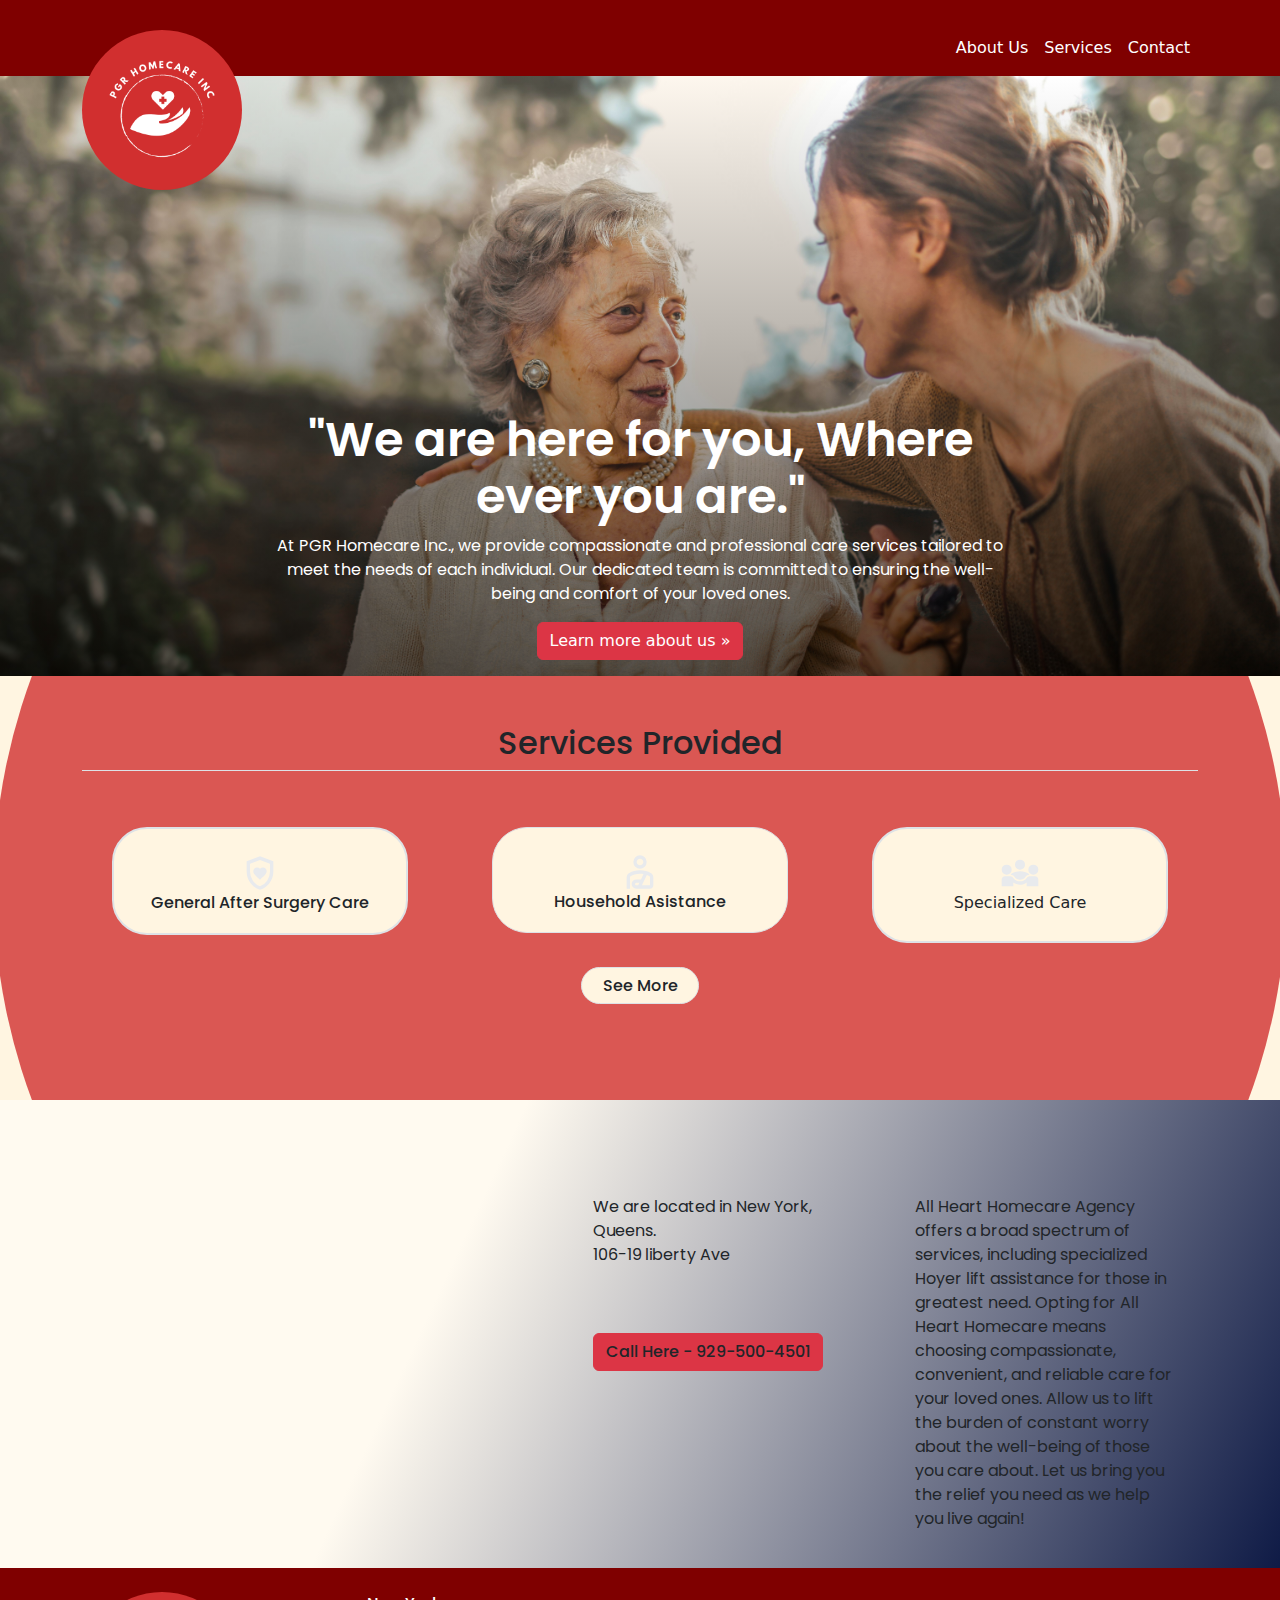
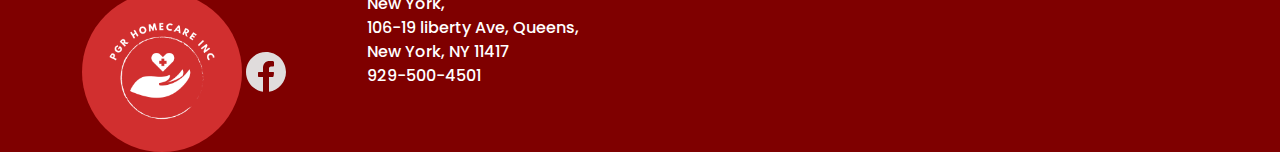
==== index.html @ e8f46c41 "Push the complete frontend" ====
<!DOCTYPE html>
<html lang="en">
<head>
    <meta charset="UTF-8">
    <meta name="viewport" content="width=device-width, initial-scale=1.0">
    <title>Home Care Center</title>
    <link rel="preconnect" href="https://fonts.googleapis.com">
    <link rel="preconnect" href="https://fonts.gstatic.com" crossorigin>
    <link href="https://fonts.googleapis.com/css2?family=Poppins:ital,wght@0,100;0,200;0,300;0,400;0,500;0,600;0,700;0,800;0,900;1,100;1,200;1,300;1,400;1,500;1,600;1,700;1,800;1,900&display=swap" rel="stylesheet">
    <link href="https://cdn.jsdelivr.net/npm/bootstrap@5.3.3/dist/css/bootstrap.min.css" rel="stylesheet" integrity="sha384-QWTKZyjpPEjISv5WaRU9OFeRpok6YctnYmDr5pNlyT2bRjXh0JMhjY6hW+ALEwIH" crossorigin="anonymous">
    <link rel="stylesheet" href="styles.css">
</head>
<body>
    <main>
        <header class=" ">
            <div class="container">
                <nav class="navbar navbar-expand-lg ">
                    <div class="container-fluid">
                    <a class="logo" href="index.html"><img src="./images/PGR Homecare inc copy.jpg" alt="PGR Homecare inc "></a>
                    <button class="navbar-toggler" type="button" data-bs-toggle="collapse" data-bs-target="#navbarNav" aria-controls="navbarNav" aria-expanded="false" aria-label="Toggle navigation">
                        <span class="navbar-toggler-icon"></span>
                    </button>
                    <div class="collapse navbar-collapse" id="navbarNav">
                        <ul class="navbar-nav">
                        <li class="nav-item">
                            <a class="nav-link active" aria-current="page" href="./about-us.html">About Us</a>
                        </li>
                        <li class="nav-item ">
                            <a class="nav-link" href="./services.html">Services</a>
                        </li>
                        <li class="nav-item ">
                            <a class="nav-link" href="./contact.html">Contact</a>
                        </li>
                        </ul>
                    </div>
                    </div>
                </nav>
            </div>
        </header>

        <section id = "moto">
            <div class="container ">
                <div class="rounded">
                  <div class="col-sm-8  mx-auto custom-height-box ">
                    <h1 class="display-5 fw-normal  poppins-semibold">"We are here for you, Where ever you are."</h1>
                    <p class="poppins-regular">At PGR Homecare Inc., we provide compassionate and professional care services tailored to meet the needs of each individual. Our dedicated team is committed to ensuring the well-being and comfort of your loved ones.</p>
                      <a class="btn btn-danger" href="./about-us.html" role="button">Learn more about us »</a>
                    </p>
                </div>
                </div>
              </div>
        </section>

        <section id = "services">
          <div class="rounded-circle"></div>
            <div class="container  py-5" id="icon-grid">
              <h2 class="pb-2 border-bottom text-center poppins-medium">Services Provided</h2>
              <div class="row row-cols-1 row-cols-sm-1 row-cols-md-3  g-4 py-5  justify-content-center">
                <div class="col">
                  <div class="col-10 border rounded border-2  pt-4 d-flex align-items-center flex-column   mx-auto">
                    <img height="40rem"  src="./images/shield_with_heart_24dp_FILL0_wght400_GRAD0_opsz24.svg" alt="">
                    <h3 class="mb-0 text-center poppins-medium">General After Surgery Care</h3>
                  </div>
                </div>
                <div class="col">
                  <div class="border col-10 rounded d-flex align-items-center flex-column pt-4   mx-auto">
                    <img height="40rem" src="./images/personal_injury_24dp_FILL0_wght400_GRAD0_opsz24.svg" alt="">
                    <h3 class="mb-0 poppins-medium  text-center">Household Asistance</h3>
                  </div>
                </div>
                  <div class="col">
                    <div class="border col-10 rounded border-2  d-flex align-items-center flex-column pt-4  mx-auto">
                      <img height="40rem" src="./images/diversity_3_24dp_FILL0_wght400_GRAD0_opsz24.svg" alt="">
                      <h3 class="mb-0poppins-medium text-center">Specialized Care</h3>
                    </div>
                  </div>
                  <div class="col">
                    <div class="border pb-0 col-4 d-flex align-items-center flex-column  mx-auto">
                      <h3 class="my-2 poppins-medium text-center"><a class="custom-link" href="./services.html">See More</a></h3>
                    </div>
                  </div>
                </div>
            </div>
        </section>
      
        <section id = "location">
          <div class = "container">
            <div class="row ">
              <div class="col">
                <iframe class = "map "src="https://www.google.com/maps/embed?pb=!1m18!1m12!1m3!1d12616.266198670864!2d-73.84447867384!3d40.68316319767333!2m3!1f0!2f0!3f0!3m2!1i1024!2i768!4f13.1!3m3!1m2!1s0x89c2675a6ca6064b%3A0x98cded14217bb513!2s106-19%20Liberty%20Ave%2C%20Queens%2C%20NY%2011417!5e0!3m2!1sen!2sus!4v1719633191253!5m2!1sen!2sus" width="400" height="250" style="border:0;" allowfullscreen="" loading="lazy" referrerpolicy="no-referrer-when-downgrade"></iframe>
              </div>
              <div class="col ">
                <p class="poppins-regular">
                  We are located in New York, Queens. <br>
                  106-19 liberty Ave <br>
                </p>
                <a class="custom-link map poppins-medium btn btn-danger" href="tel:+19295004501">Call Here - 929-500-4501</a>
       
              </div>
              <div class="col">
                  <p class="poppins-regular">All Heart Homecare Agency offers a broad spectrum of services, including specialized Hoyer lift assistance for those in greatest need.
                   Opting for All Heart Homecare means choosing compassionate, convenient, and reliable care for your loved ones. Allow us to lift the burden of constant worry about the well-being of those you care about. Let us bring you the relief you need as we help you live again!
                  </p>
              </div>
            </div>
            </div>
     
         
        </section>
       
        <footer>
          <div class="container ">
            <div class="row g-4 row-cols-2">
              <div class="col-3">
                <div class="d-flex align-items-center">
                  <img  id="PGR-Homecare" src="./images/PGR Homecare inc copy.jpg" alt=" PGR Homecare inc">
                  <svg xmlns="http://www.w3.org/2000/svg" xmlns:xlink="http://www.w3.org/1999/xlink" viewBox="0,0,256,256" width="48px" height="48px"><g fill="#e0dcdc" fill-rule="nonzero" stroke="none" stroke-width="1" stroke-linecap="butt" stroke-linejoin="miter" stroke-miterlimit="10" stroke-dasharray="" stroke-dashoffset="0" font-family="none" font-weight="none" font-size="none" text-anchor="none" style="mix-blend-mode: normal"><g transform="scale(5.33333,5.33333)"><path d="M24,4c-11.028,0 -20,8.972 -20,20c0,10.006 7.394,18.295 17,19.75v-14.75h-4c-0.552,0 -1,-0.447 -1,-1v-3c0,-0.553 0.448,-1 1,-1h4v-3.632c0,-4.751 2.427,-7.368 6.834,-7.368c1.786,0 3.195,0.124 3.254,0.129c0.516,0.046 0.912,0.478 0.912,0.996v3.375c0,0.553 -0.448,1 -1,1h-2c-1.103,0 -2,0.897 -2,2v3.5h4c0.287,0 0.56,0.123 0.75,0.338c0.19,0.216 0.278,0.502 0.243,0.786l-0.375,3c-0.063,0.5 -0.489,0.876 -0.993,0.876h-3.625v14.75c9.606,-1.455 17,-9.744 17,-19.75c0,-11.028 -8.972,-20 -20,-20z"></path></g></g></svg>
                </div>
              </div>
                <div class="col-3">
                  <a class="custom-link poppins-medium"  href="https://maps.app.goo.gl/theumhsNksFDTWAp6">  New York,<br>106-19 liberty Ave, Queens, <br>New York, NY 11417 <br></a>
                  <a class="custom-link poppins-medium" href="tel:+19295004501">929-500-4501</a>
                </div>
              </div>
              </div>
            </div>
          </div>
        </footer>
    </main>
   

    <script src="script.js"></script>
    <script src="https://cdn.jsdelivr.net/npm/bootstrap@5.3.3/dist/js/bootstrap.bundle.min.js" integrity="sha384-YvpcrYf0tY3lHB60NNkmXc5s9fDVZLESaAA55NDzOxhy9GkcIdslK1eN7N6jIeHz" crossorigin="anonymous"></script>
</body>
</html>
---- styles.css ----
/* Reset styles */
* {
    margin: 0;
    padding: 0;
    box-sizing: border-box;

}

header{
    padding-top: 20px;
    background-color:#7F0000;
}
.logo img{ 
    height: 10rem;
    border-radius: 50% ;
    position: absolute;
    top: 10px;
    z-index: 2;
}
.container-fluid{
    padding: 0px;
}
.nav-link{
    color:  white!important;
    width: 100%; /* Four links of equal widths */
    text-align: end;
}

#moto {
    position: relative;
    color: white; /* Text color */
    display: flex;
    align-items: center;
    justify-content: center;
    text-align: center;
    z-index: 1;
    overflow: hidden; /* Ensure overflow doesn't show pseudo-element content */
}

#moto::before {
    content: "";
    position: absolute;
    top: 0;
    left: 0;
    width: 100%;
    height: 100%;
    background-image: 
        linear-gradient(
           rgba(255, 255, 255, 0.2), rgba(0, 0, 0, 0.6)
        ),
        url('./images/Elder Care.jpg');
    background-size: cover;
    background-position: center;
    opacity: 1; /* Start with full opacity */
    z-index: -1; /* Ensure the pseudo-element is behind the content */
    transition: opacity 0.5s ease; /* Smooth transition for opacity change */
}

#moto:hover::before {
    opacity: 0.3; /* Adjust to the desired faded opacity on hover */
}

.custom-height-box {
    height: 600px; /* Adjust the height as needed */
    display: flex;
    flex-direction: column;
    align-items: center;
    justify-content: flex-end;
    text-align: center;
}
.img-size{
    height: 10rem;
    width: 16rem;
    align-items: center;
    object-fit: cover;
}
.border{
    padding-bottom: 20px;
    background-color: #FFF5E1;
    border-radius: 35px !important;
}

h3{
    font-size: 1rem;
}

#location{
    background-image: linear-gradient(115deg,#FFFAF0 35%,#0C1844 100%);
}
 #location  div{
    padding: 15px 15px 15px 15px;

}
.map, #location p{
    margin-top: 50px;
    margin-left: 30px;
}
 
footer{
    background-color:#7F0000;
    color:white !important;

}
.custom-link {
    color: inherit; /* Inherits the color of the parent element */
    text-decoration: none; /* Removes underline */
}
#PGR-Homecare{
    height: 10rem;
    border-radius: 50% ;
    width: 160px;
   
}
.poppins-semibold {
    font-family: "Poppins", sans-serif !important  ;
    font-weight: 600 !important ;
    font-style: normal !important ;
  }

.poppins-medium {
    font-family: "Poppins", sans-serif;
    font-weight: 500;
    font-style: normal;
  }
.poppins-regular {
font-family: "Poppins", sans-serif;
font-weight: 400;
font-style: normal;
}
  
.poppins-light {
    font-family: "Poppins", sans-serif !important;
    font-weight: 300;
    font-style: normal;
}
#services{
    background-color: #FFF5E1;
    position: relative;
    z-index: 1;
    overflow: hidden;
    /* height: 350px; */
}
.rounded-circle{
    position: absolute;
      top: 50%;
      left: 50%;
      transform: translate(-50%, -50%);
      background-color: #D12F2F;
      width: 101%; /* Increase this percentage to extend more outside */
      height: 295%; /* Make the height the same as the width for a perfect circle */
      z-index: -1;
      border-radius: 50%;
      opacity: 0.8;
 
}
#employee{
  background-color: #FFF5E1;
}
#employee img{
    height: 100px;
    border-radius: 50%;
}
#employee #people{
    height: 60vh;
}
#contact{
    background-color:#FFF5E1;
}
#contact-us{
    height: 100vh;
    display: flex;
    justify-content: center;
    align-items: center;

}
form{
    display: flex;
    flex-direction: column;
    padding: 2vw 4vw;
    width: 100%; 
    max-width: 600px;
    background-color: white;
    outline: 4px solid  #7F0000;
}
form input, form textarea{
    border: 0;
    margin: 10px 0;
    padding: 20px;
    outline: none;
    background-color: #F5F5F5;
}

.required::after{
    content: "*";
    color: red;
}

.box{
    padding: 40px;
    display: flex;
    flex-direction: column;
    align-items: center;
}
.box img{
    width: 250px;
    height: 180px;
    object-fit: cover;
    padding: 10px;
}
.size{
    width: 100%;
}
#services-diff{
    background-color:#FFF5E1;
}
section { 

    display: flex;
    flex-wrap: wrap;

}
@media screen and (min-width: 992px) {
    .collapse{
        display: flex;
        justify-content: flex-end;

    }
}
@media screen and (max-width: 820px) {
    .collapse{
        display: flex;
        justify-content: flex-end;

    }
    #services {
        overflow: visible;
        position: relative; /* Ensure the container is positioned for absolute pseudo-element */
    }
    
    #services::before {
        content: "";
        position: absolute;
        top: 0;
        left: 0;
        width: 100%;
        height: 100%;
        background-color: rgba(209, 47, 47, 0.8); /* Red color with 80% opacity */
        z-index: -1; /* Ensure the overlay is behind the content */
    }
    .rounded-circle {
        display: none; /* Hide the rounded-circle on smaller screens */
      }
     
}

/* body {
    font-family: Arial, sans-serif;
    line-height: 1.6;
}

.container {
    width: 80%;
    margin: auto;
    padding: 20px;
}

header {
    background: #333;
    color: #fff;
    padding: 10px 0;
}

header h1 {
    float: left;
}

header nav {
    float: right;
}

header nav ul {
    list-style: none;
}

header nav ul li {
    display: inline-block;
    margin-left: 20px;
}

header nav ul li a {
    color: #fff;
    text-decoration: none;
    padding: 5px 10px;
    transition: all 0.3s ease;
}

header nav ul li a:hover {
    background: #555;
}

section {
    padding: 50px 0;
}

#hero {
    background: url('hero-image.jpg') center/cover no-repeat;
    color: #fff;
    text-align: center;
    height: 400px; /* Adjust height as needed 
}

#hero h2 {
    font-size: 3em;
}

#services ul {
    list-style: none;
}

#services ul li {
    margin-bottom: 10px;
}

form label {
    display: block;
    margin-bottom: 5px;
}

form input[type="text"],
form input[type="email"],
form textarea {
    width: 100%;
    padding: 10px;
    margin-bottom: 10px;
    border: 1px solid #ccc;
    border-radius: 4px;
}

form button {
    background: #333;
    color: #fff;
    border: none;
    padding: 10px 20px;
    cursor: pointer;
    transition: all 0.3s ease;
}

form button:hover {
    background: #555;
} */
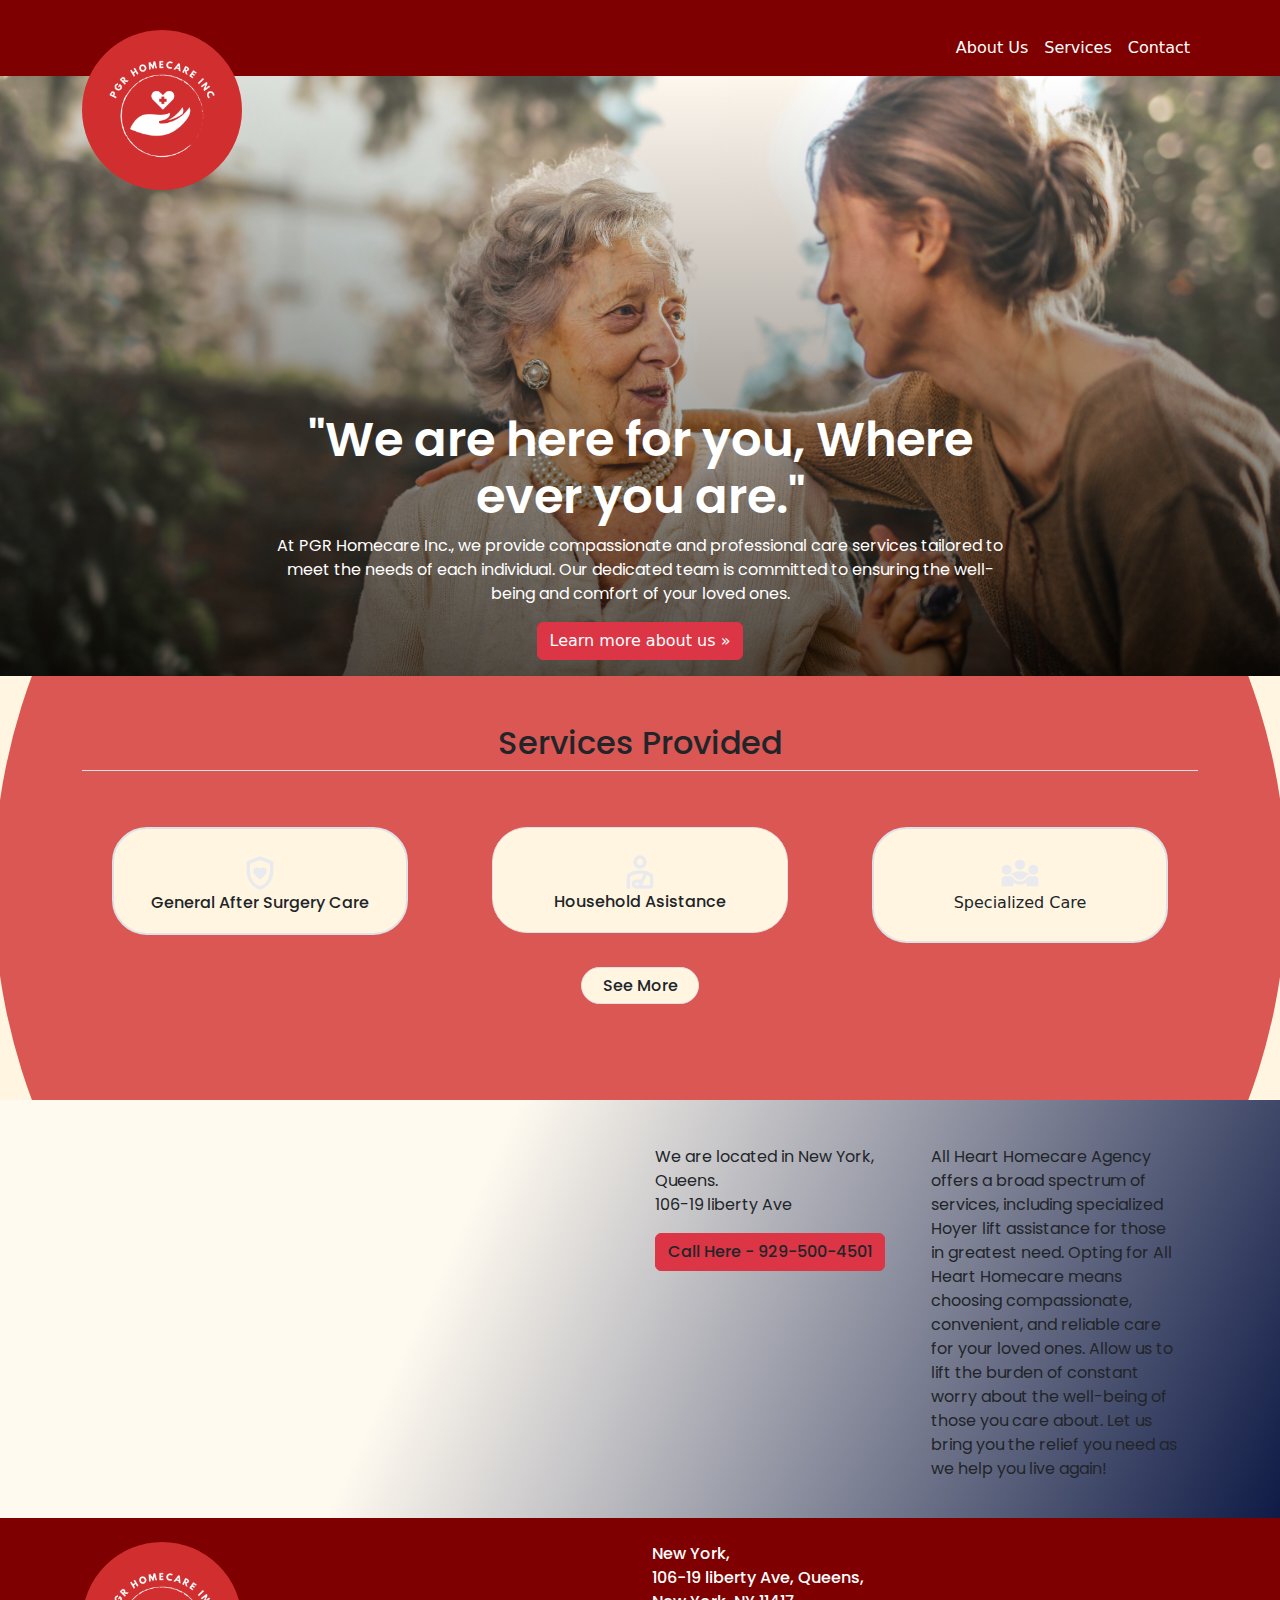
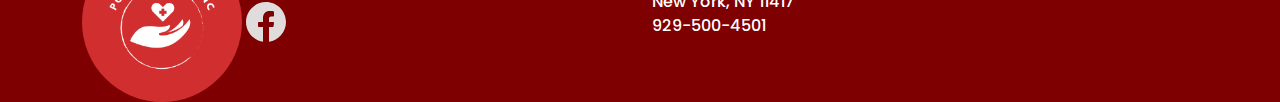
==== commit 7fc17f62: "Update on responsive Screen" ====
--- a/index.html
+++ b/index.html
@@ -85,11 +85,11 @@
       
         <section id = "location">
           <div class = "container">
-            <div class="row ">
-              <div class="col">
+            <div class="row">
+              <div class="col-lg-6 ">
                 <iframe class = "map "src="https://www.google.com/maps/embed?pb=!1m18!1m12!1m3!1d12616.266198670864!2d-73.84447867384!3d40.68316319767333!2m3!1f0!2f0!3f0!3m2!1i1024!2i768!4f13.1!3m3!1m2!1s0x89c2675a6ca6064b%3A0x98cded14217bb513!2s106-19%20Liberty%20Ave%2C%20Queens%2C%20NY%2011417!5e0!3m2!1sen!2sus!4v1719633191253!5m2!1sen!2sus" width="400" height="250" style="border:0;" allowfullscreen="" loading="lazy" referrerpolicy="no-referrer-when-downgrade"></iframe>
               </div>
-              <div class="col ">
+              <div class="col">
                 <p class="poppins-regular">
                   We are located in New York, Queens. <br>
                   106-19 liberty Ave <br>
@@ -103,21 +103,19 @@
                   </p>
               </div>
             </div>
-            </div>
-     
-         
+            </div>    
         </section>
        
         <footer>
           <div class="container ">
             <div class="row g-4 row-cols-2">
-              <div class="col-3">
+              <div class="col">
                 <div class="d-flex align-items-center">
                   <img  id="PGR-Homecare" src="./images/PGR Homecare inc copy.jpg" alt=" PGR Homecare inc">
                   <svg xmlns="http://www.w3.org/2000/svg" xmlns:xlink="http://www.w3.org/1999/xlink" viewBox="0,0,256,256" width="48px" height="48px"><g fill="#e0dcdc" fill-rule="nonzero" stroke="none" stroke-width="1" stroke-linecap="butt" stroke-linejoin="miter" stroke-miterlimit="10" stroke-dasharray="" stroke-dashoffset="0" font-family="none" font-weight="none" font-size="none" text-anchor="none" style="mix-blend-mode: normal"><g transform="scale(5.33333,5.33333)"><path d="M24,4c-11.028,0 -20,8.972 -20,20c0,10.006 7.394,18.295 17,19.75v-14.75h-4c-0.552,0 -1,-0.447 -1,-1v-3c0,-0.553 0.448,-1 1,-1h4v-3.632c0,-4.751 2.427,-7.368 6.834,-7.368c1.786,0 3.195,0.124 3.254,0.129c0.516,0.046 0.912,0.478 0.912,0.996v3.375c0,0.553 -0.448,1 -1,1h-2c-1.103,0 -2,0.897 -2,2v3.5h4c0.287,0 0.56,0.123 0.75,0.338c0.19,0.216 0.278,0.502 0.243,0.786l-0.375,3c-0.063,0.5 -0.489,0.876 -0.993,0.876h-3.625v14.75c9.606,-1.455 17,-9.744 17,-19.75c0,-11.028 -8.972,-20 -20,-20z"></path></g></g></svg>
                 </div>
               </div>
-                <div class="col-3">
+                <div class="col">
                   <a class="custom-link poppins-medium"  href="https://maps.app.goo.gl/theumhsNksFDTWAp6">  New York,<br>106-19 liberty Ave, Queens, <br>New York, NY 11417 <br></a>
                   <a class="custom-link poppins-medium" href="tel:+19295004501">929-500-4501</a>
                 </div>
--- a/styles.css
+++ b/styles.css
@@ -4,8 +4,7 @@
     padding: 0;
     box-sizing: border-box;
 
-}
-
+}   
 header{
     padding-top: 20px;
     background-color:#7F0000;
@@ -59,7 +58,6 @@
 #moto:hover::before {
     opacity: 0.3; /* Adjust to the desired faded opacity on hover */
 }
-
 .custom-height-box {
     height: 600px; /* Adjust the height as needed */
     display: flex;
@@ -91,10 +89,7 @@
     padding: 15px 15px 15px 15px;
 
 }
-.map, #location p{
-    margin-top: 50px;
-    margin-left: 30px;
-}
+
  
 footer{
     background-color:#7F0000;
@@ -160,9 +155,6 @@
     height: 100px;
     border-radius: 50%;
 }
-#employee #people{
-    height: 60vh;
-}
 #contact{
     background-color:#FFF5E1;
 }
@@ -213,138 +205,55 @@
 #services-diff{
     background-color:#FFF5E1;
 }
-section { 
-
-    display: flex;
-    flex-wrap: wrap;
-
-}
+
 @media screen and (min-width: 992px) {
     .collapse{
         display: flex;
         justify-content: flex-end;
-
     }
 }
 @media screen and (max-width: 820px) {
     .collapse{
         display: flex;
         justify-content: flex-end;
-
     }
     #services {
-        overflow: visible;
-        position: relative; /* Ensure the container is positioned for absolute pseudo-element */
-    }
-    
-    #services::before {
-        content: "";
-        position: absolute;
-        top: 0;
-        left: 0;
         width: 100%;
         height: 100%;
-        background-color: rgba(209, 47, 47, 0.8); /* Red color with 80% opacity */
-        z-index: -1; /* Ensure the overlay is behind the content */
+        background-color: rgba(209, 47, 47, 0.8); 
+        
+        
     }
     .rounded-circle {
         display: none; /* Hide the rounded-circle on smaller screens */
-      }
-     
-}
-
-/* body {
-    font-family: Arial, sans-serif;
-    line-height: 1.6;
-}
-
-.container {
-    width: 80%;
-    margin: auto;
-    padding: 20px;
-}
-
-header {
-    background: #333;
-    color: #fff;
-    padding: 10px 0;
-}
-
-header h1 {
-    float: left;
-}
-
-header nav {
-    float: right;
-}
-
-header nav ul {
-    list-style: none;
-}
-
-header nav ul li {
-    display: inline-block;
-    margin-left: 20px;
-}
-
-header nav ul li a {
-    color: #fff;
-    text-decoration: none;
-    padding: 5px 10px;
-    transition: all 0.3s ease;
-}
-
-header nav ul li a:hover {
-    background: #555;
-}
-
-section {
-    padding: 50px 0;
-}
-
-#hero {
-    background: url('hero-image.jpg') center/cover no-repeat;
-    color: #fff;
-    text-align: center;
-    height: 400px; /* Adjust height as needed 
-}
-
-#hero h2 {
-    font-size: 3em;
-}
-
-#services ul {
-    list-style: none;
-}
-
-#services ul li {
-    margin-bottom: 10px;
-}
-
-form label {
-    display: block;
-    margin-bottom: 5px;
-}
-
-form input[type="text"],
-form input[type="email"],
-form textarea {
-    width: 100%;
-    padding: 10px;
-    margin-bottom: 10px;
-    border: 1px solid #ccc;
-    border-radius: 4px;
-}
-
-form button {
-    background: #333;
-    color: #fff;
-    border: none;
-    padding: 10px 20px;
-    cursor: pointer;
-    transition: all 0.3s ease;
-}
-
-form button:hover {
-    background: #555;
-} */
+    }
+    #location div{
+        padding: 5px;
+        overflow: hidden;
+        font-size: 10px;
+    }
+    #location a{
+        padding: 0;
+        font-size: 10px;
+        width: 100px;
+    }
+    .map{
+        width: 100%;
+    }
+    #employee{
+        font-size: 10px;
+    }
+    #services-diff h2{
+        padding-top: 80px;
+    }
+    #services-diff img{
+        width: 100%;
+        height: 100%;
+    }
+    #contact{
+        padding-top:100px;
+        padding-bottom: 20px;
+    }
+
+}
+
